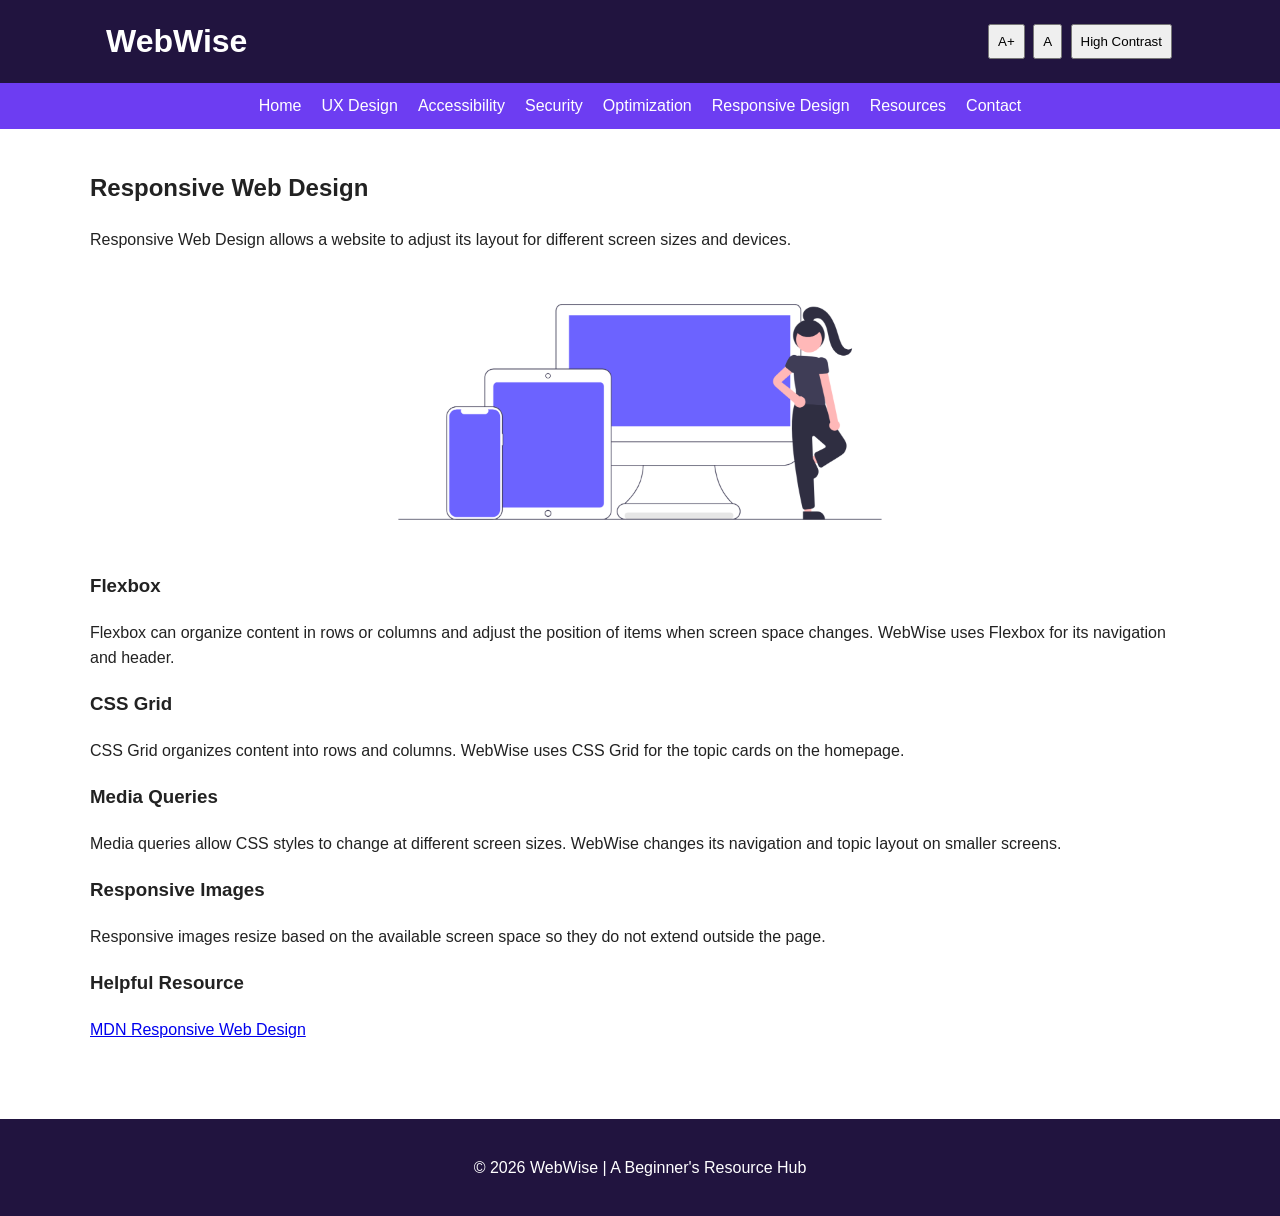
==== webwise/responsive.html @ 43797caf "Add files via upload" ====
<!DOCTYPE html>
<html lang="en">

<head>
    <meta charset="UTF-8">
    <meta name="viewport" content="width=device-width, initial-scale=1.0">

    <title>Responsive Design | WebWise</title>

    <link rel="stylesheet" href="css/style.css">
</head>

<body>

<a class="skip-link" href="#main-content">Skip to main content</a>

<header>
    <div class="header-container">
        <h1>WebWise</h1>

        <div class="accessibility-tools">
            <button id="increaseText" aria-label="Increase text size">A+</button>
            <button id="normalText" aria-label="Reset text size">A</button>
            <button id="contrastButton">High Contrast</button>
        </div>
    </div>

    <nav aria-label="Main navigation">
        <ul>
            <li><a href="index.html">Home</a></li>
            <li><a href="ux.html">UX Design</a></li>
            <li><a href="accessibility.html">Accessibility</a></li>
            <li><a href="security.html">Security</a></li>
            <li><a href="optimization.html">Optimization</a></li>
            <li><a href="responsive.html">Responsive Design</a></li>
            <li><a href="resources.html">Resources</a></li>
            <li><a href="contact.html">Contact</a></li>
        </ul>
    </nav>
</header>

<main id="main-content">

    <section>
        <h2>Responsive Web Design</h2>

        <p>
            Responsive Web Design allows a website to adjust its layout
            for different screen sizes and devices.
        </p>

        <img src="images/devices.webp"
             alt="Website displayed on desktop, tablet, and mobile devices"
             class="page-image">
    </section>

    <section>
        <h3>Flexbox</h3>

        <p>
            Flexbox can organize content in rows or columns and adjust
            the position of items when screen space changes. WebWise
            uses Flexbox for its navigation and header.
        </p>
    </section>

    <section>
        <h3>CSS Grid</h3>

        <p>
            CSS Grid organizes content into rows and columns.
            WebWise uses CSS Grid for the topic cards on the homepage.
        </p>
    </section>

    <section>
        <h3>Media Queries</h3>

        <p>
            Media queries allow CSS styles to change at different
            screen sizes. WebWise changes its navigation and topic
            layout on smaller screens.
        </p>
    </section>

    <section>
        <h3>Responsive Images</h3>

        <p>
            Responsive images resize based on the available screen
            space so they do not extend outside the page.
        </p>
    </section>

    <section>
        <h3>Helpful Resource</h3>

        <p>
            <a href="https://developer.mozilla.org/en-US/docs/Learn_web_development/Core/CSS_layout/Responsive_Design"
               target="_blank"
               rel="noopener">
                MDN Responsive Web Design
            </a>
        </p>
    </section>

</main>

<footer>
    <p>&copy; 2026 WebWise | A Beginner's Resource Hub</p>
</footer>

<script src="js/script.js"></script>

</body>
</html>
---- webwise/css/style.css ----
* {
    box-sizing: border-box;
}

body {
    margin: 0;
    font-family: Arial, sans-serif;
    line-height: 1.6;
    color: #222;
    background: #fff;
}

.skip-link {
    position: absolute;
    left: -9999px;
}

.skip-link:focus {
    left: 10px;
    top: 10px;
    background: white;
    color: black;
    padding: 10px;
    z-index: 1000;
}

header {
    background: #21143f;
    color: white;
}

.header-container {
    max-width: 1100px;
    margin: auto;
    padding: 1rem;

    display: flex;
    justify-content: space-between;
    align-items: center;
}

header h1 {
    margin: 0;
}

.accessibility-tools button {
    padding: 8px;
    margin: 2px;
    cursor: pointer;
}

nav {
    background: #6d3df2;
}

nav ul {
    max-width: 1100px;
    margin: auto;
    padding: 10px;

    list-style: none;

    display: flex;
    flex-wrap: wrap;
    justify-content: center;
    gap: 20px;
}

nav a {
    color: white;
    text-decoration: none;
}

nav a:hover,
nav a:focus {
    text-decoration: underline;
    outline: 2px solid white;
    outline-offset: 3px;
}

main {
    width: 90%;
    max-width: 1100px;
    margin: auto;
    padding: 20px 0;
}

.hero {
    text-align: center;
    padding: 60px 20px;
}

.button {
    display: inline-block;
    background: #5b2de0;
    color: white;
    padding: 10px 18px;
    text-decoration: none;
    border-radius: 5px;
}

.button:hover,
.button:focus {
    text-decoration: underline;
    outline: 2px solid #21143f;
    outline-offset: 3px;
}

#topics {
    padding: 30px 0;
}

#topics h2 {
    text-align: center;
}

.topic-grid {
    display: grid;
    grid-template-columns: repeat(3, 1fr);
    gap: 20px;
}

.card {
    border: 1px solid #ccc;
    padding: 20px;
    border-radius: 5px;
}

.card a {
    font-weight: bold;
}

.page-image {
    display: block;
    max-width: 600px;
    width: 100%;
    height: auto;
    margin: 25px auto;
}

form {
    max-width: 600px;
    margin: auto;
}

label {
    display: block;
    font-weight: bold;
    margin-top: 15px;
}

input,
textarea {
    width: 100%;
    padding: 10px;
    margin-top: 5px;
}

input:focus,
textarea:focus,
button:focus,
a:focus {
    outline: 2px solid #21143f;
    outline-offset: 3px;
}

form button {
    margin-top: 15px;
    padding: 10px 20px;
}

footer {
    margin-top: 40px;
    padding: 20px;
    text-align: center;
    background: #21143f;
    color: white;
}

img {
    max-width: 100%;
    height: auto;
}

/* High contrast mode */

.high-contrast {
    background: black;
    color: white;
}

.high-contrast main,
.high-contrast .card {
    background: black;
    color: white;
}

.high-contrast a {
    color: yellow;
}

.high-contrast input,
.high-contrast textarea {
    background: black;
    color: white;
    border: 1px solid white;
}

.high-contrast button {
    background: white;
    color: black;
}

/* Tablet and mobile */

@media (max-width: 768px) {

    .header-container {
        flex-direction: column;
        text-align: center;
    }

    .accessibility-tools {
        margin-top: 10px;
    }

    nav ul {
        flex-direction: column;
        text-align: center;
        gap: 10px;
    }

    .topic-grid {
        grid-template-columns: 1fr;
    }

    .hero {
        padding: 30px 15px;
    }

    main {
        width: 92%;
    }

    .page-image {
        max-width: 100%;
    }
}
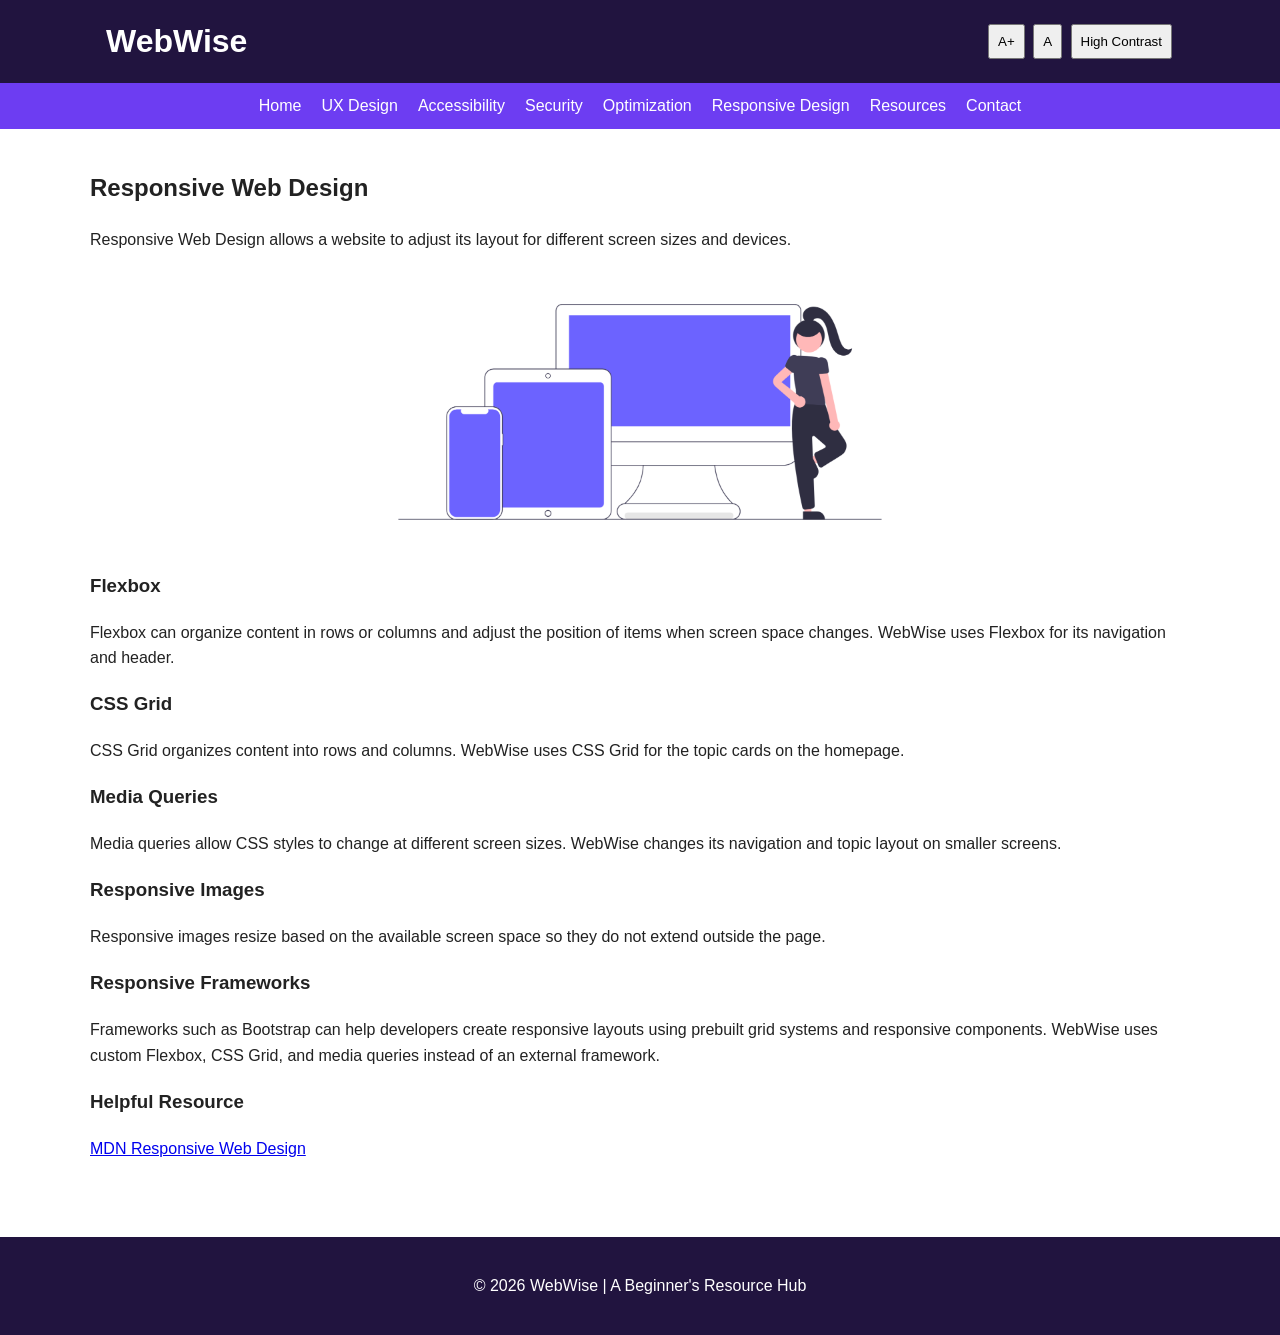
==== commit 9cfb68af: "Add files via upload" ====
--- a/webwise/responsive.html
+++ b/webwise/responsive.html
@@ -49,7 +49,7 @@
             for different screen sizes and devices.
         </p>
 
-        <img src="images/devices.webp"
+        <img src="images/devices.jpg"
              alt="Website displayed on desktop, tablet, and mobile devices"
              class="page-image">
     </section>
@@ -93,6 +93,16 @@
     </section>
 
     <section>
+    <h3>Responsive Frameworks</h3>
+
+    <p>
+        Frameworks such as Bootstrap can help developers create responsive
+        layouts using prebuilt grid systems and responsive components.
+        WebWise uses custom Flexbox, CSS Grid, and media queries instead of
+        an external framework.
+    </p>
+</section>
+    <section>
         <h3>Helpful Resource</h3>
 
         <p>
